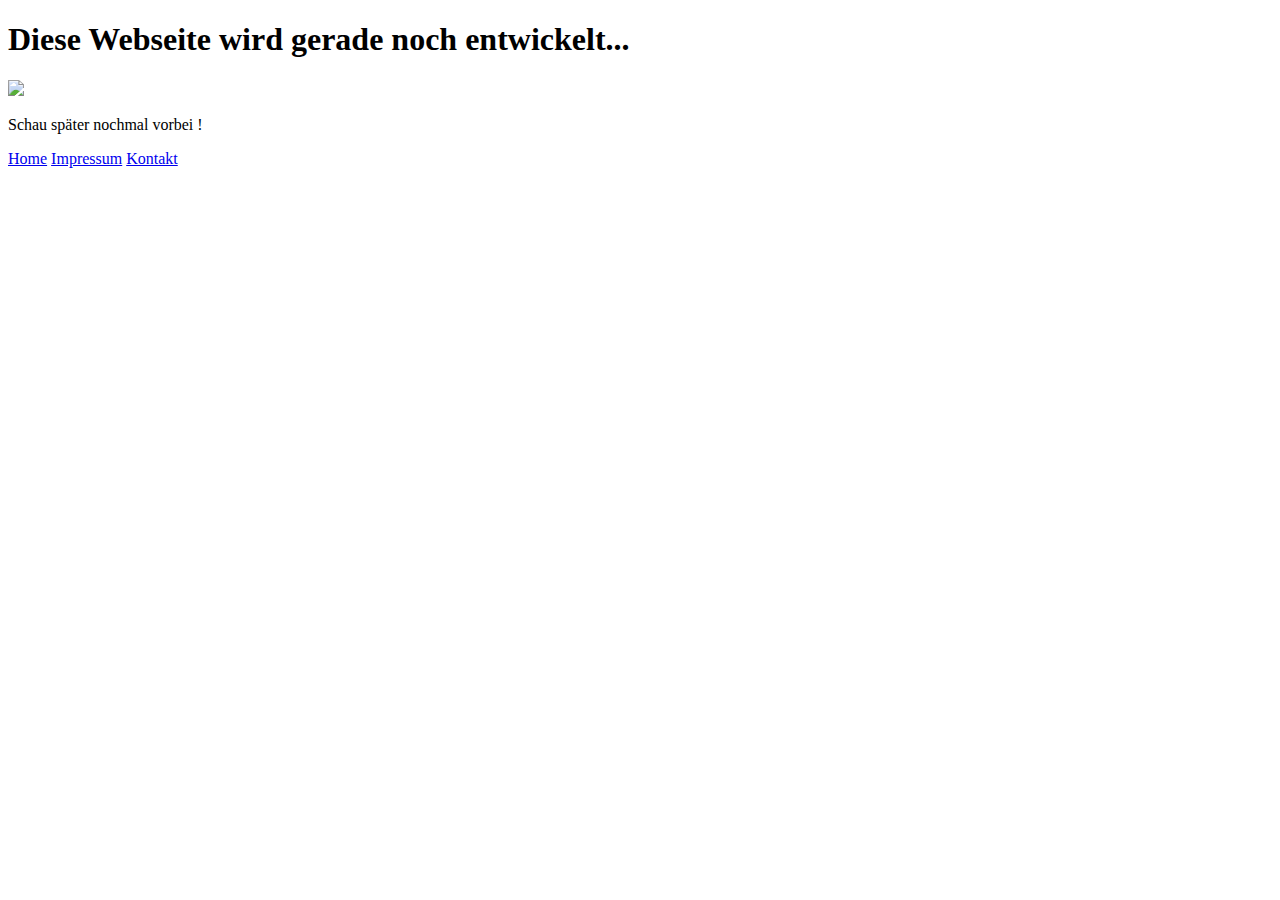
==== index.html @ 9340e3d8 "Create index.html" ====
<!DOCTYPE html>
<html lang="de">

<head>
    <meta charset="UTF-8">
    <meta name="viewport" content="width=device-width, initial-scale=1.0">
    <link rel="stylesheet" type="text/css" href="style.css" />
    <title>Baustelle der Website</title>
</head>

<body>
    <div class="kasten">
        <h1>Diese Webseite wird gerade noch entwickelt...</h1>
        <img src="Bild.jpg">
        <p>Schau später nochmal vorbei !</p>
    </div>
    <footer class="fußzeile">
        <nav>
            <a href="first projekt.html">Home</a>
            <a href="impressum.html">Impressum</a>
            <a href="kontakt.html">Kontakt</a>
        </nav>
    </footer>
</body>

</html>
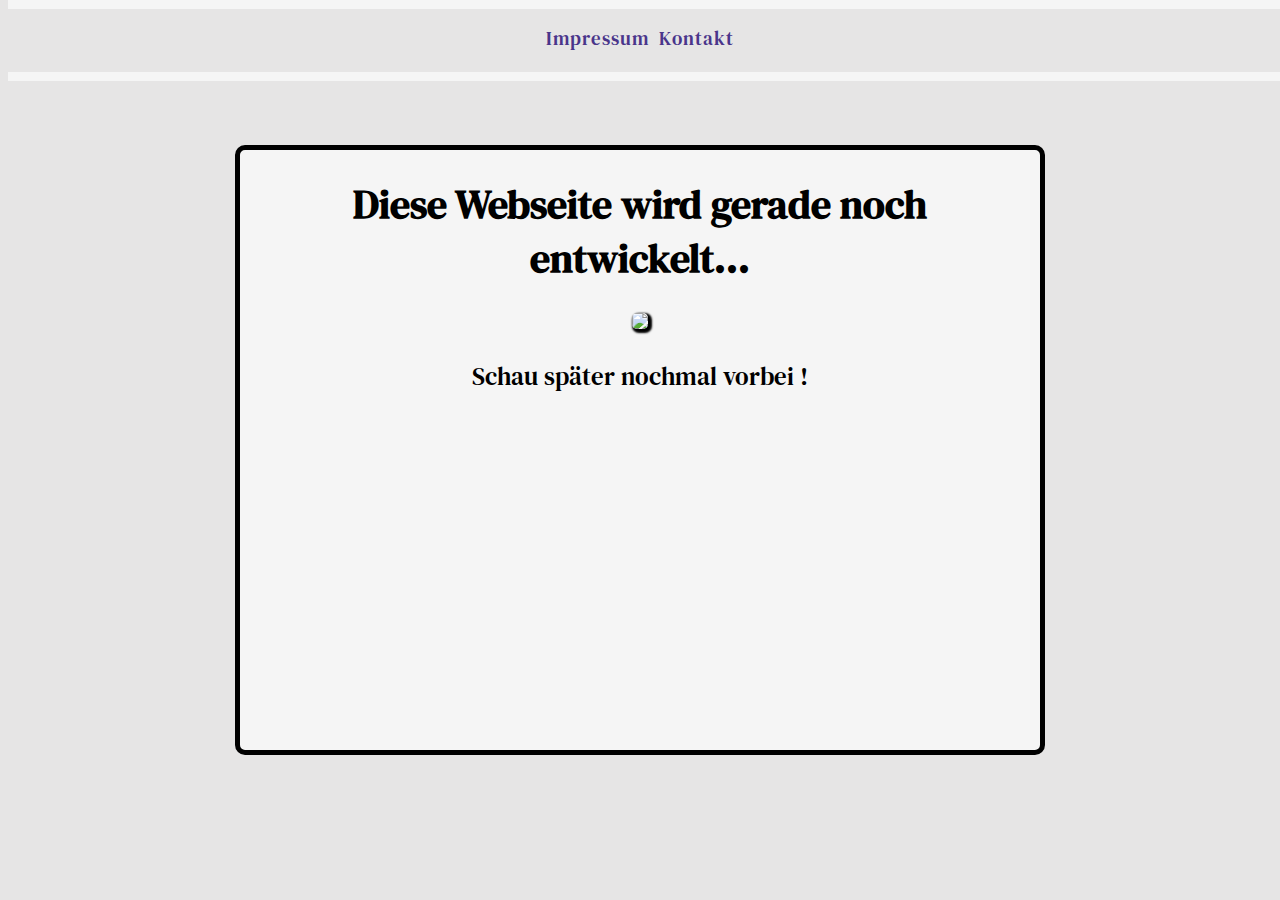
==== commit 4abc32d8: "Update" ====
--- a/index.html
+++ b/index.html
@@ -9,18 +9,19 @@
 </head>
 
 <body>
+    <header class="header1"></header>
+    <footer class="fußzeile">
+        <nav>
+            <a href="impressum.html">Impressum</a>
+            <a href="kontakt.html">Kontakt</a>
+        </nav>
+    </footer>
+    <header class="header2"></header>
     <div class="kasten">
         <h1>Diese Webseite wird gerade noch entwickelt...</h1>
         <img src="Bild.jpg">
         <p>Schau später nochmal vorbei !</p>
     </div>
-    <footer class="fußzeile">
-        <nav>
-            <a href="first projekt.html">Home</a>
-            <a href="impressum.html">Impressum</a>
-            <a href="kontakt.html">Kontakt</a>
-        </nav>
-    </footer>
 </body>
 
 </html>--- a/style.css
+++ b/style.css
@@ -0,0 +1,62 @@
+@import url('https://fonts.googleapis.com/css2?family=DM+Serif+Text:ital@0;1&display=swap');
+body {
+    background-color: rgb(230, 229, 229);
+    font-family: "DM Serif Text", serif;
+}
+
+.header1 {
+    background-color: whitesmoke;
+    position: absolute;
+    width: 100%;
+    height: 1%;
+    top: 0%;
+}
+
+.header2 {
+    background-color: whitesmoke;
+    position: absolute;
+    width: 100%;
+    height: 1%;
+    top: 8%;
+}
+
+.kasten {
+    background-color: whitesmoke;
+    width: 800px;
+    height: 600px;
+    border: 5px solid black;
+    border-radius: 10px;
+    text-align: center;
+    position: absolute;
+    top: 50%;
+    left: 50%;
+    transform: translate(-50%, -50%);
+}
+
+h1 {
+    font-size: 40px;
+}
+
+.kasten p {
+    font-size: 25px;
+}
+
+.kasten img {
+    width: 70%;
+    border-radius: 5px;
+    box-shadow: 2px 2px 2px 2px; 
+}
+
+.fußzeile {
+    display: flex;
+    justify-content: center;
+    margin-top: 2%;
+}
+
+.fußzeile a {
+    color: #4a358b;
+    letter-spacing: 1px;
+    margin: 3px;
+    text-decoration: none;
+    font-size: larger;
+}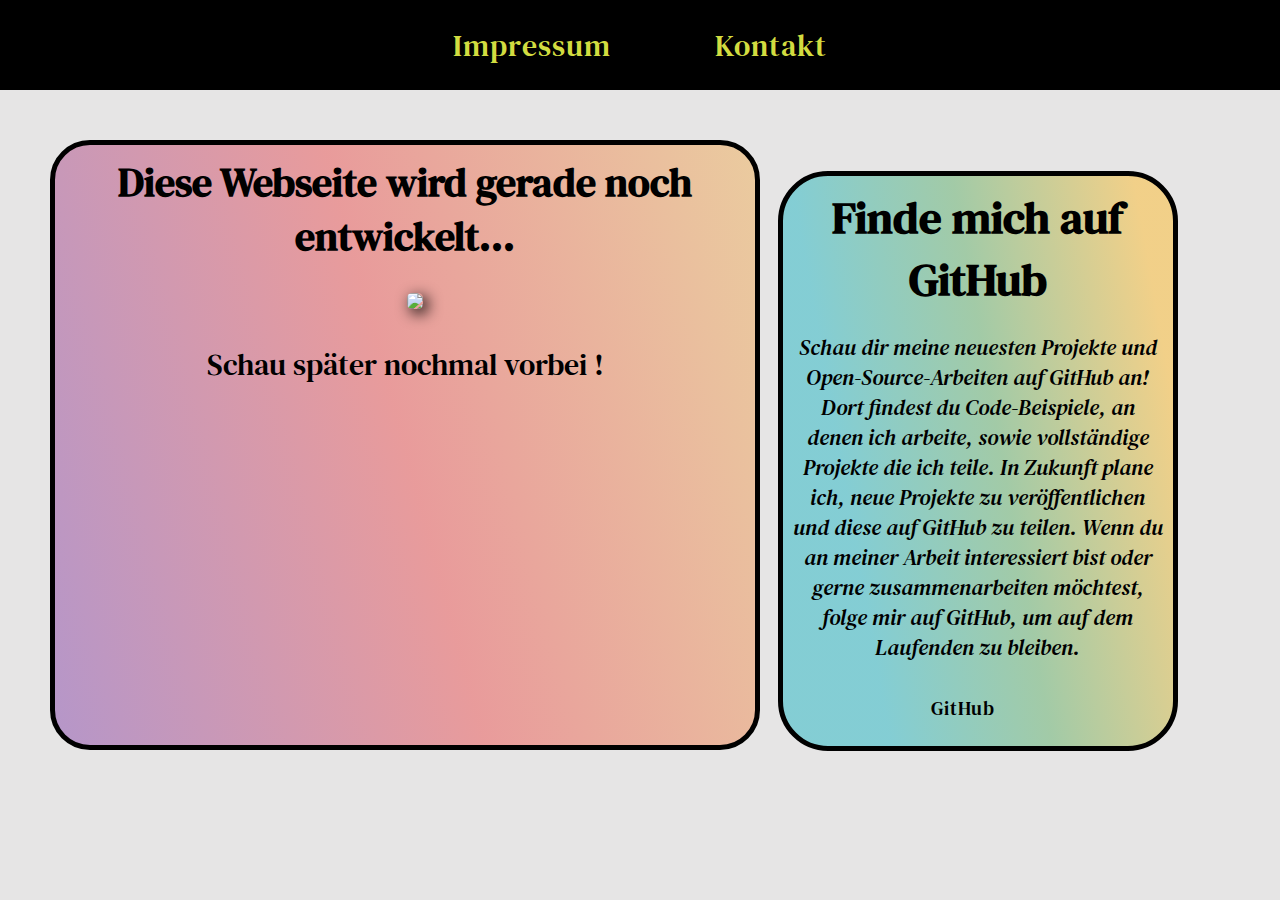
==== commit 21a212bc: "Design verbessert" ====
--- a/index.html
+++ b/index.html
@@ -5,23 +5,34 @@
     <meta charset="UTF-8">
     <meta name="viewport" content="width=device-width, initial-scale=1.0">
     <link rel="stylesheet" type="text/css" href="style.css" />
+    <script src="https://kit.fontawesome.com/ec14fa9f00.js" crossorigin="anonymous"></script>
     <title>Baustelle der Website</title>
 </head>
 
 <body>
-    <header class="header1"></header>
+    <div class="header1">
     <footer class="fußzeile">
         <nav>
             <a href="impressum.html">Impressum</a>
             <a href="kontakt.html">Kontakt</a>
         </nav>
     </footer>
-    <header class="header2"></header>
+    </div>
     <div class="kasten">
         <h1>Diese Webseite wird gerade noch entwickelt...</h1>
         <img src="Bild.jpg">
         <p>Schau später nochmal vorbei !</p>
     </div>
+    <div class="Hinweis-GitHub">
+        <h1>Finde mich auf GitHub</h1>
+        <p class="Hinweis-Text">
+            Schau dir meine neuesten Projekte und Open-Source-Arbeiten auf GitHub an! Dort findest du Code-Beispiele, an
+            denen ich arbeite, sowie vollständige Projekte die ich teile. In
+            Zukunft plane ich, neue Projekte zu veröffentlichen und diese auf GitHub zu teilen. Wenn du an
+            meiner Arbeit interessiert bist oder gerne zusammenarbeiten möchtest, folge mir auf GitHub, um auf dem
+            Laufenden zu bleiben.</p>
+        <a href="https://github.com/dashboard" class="GitHubLink"> <i class="fa-brands fa-github"></i>GitHub</a>
+    </div>
 </body>
 
 </html>--- a/style.css
+++ b/style.css
@@ -1,36 +1,37 @@
 @import url('https://fonts.googleapis.com/css2?family=DM+Serif+Text:ital@0;1&display=swap');
+
 body {
     background-color: rgb(230, 229, 229);
     font-family: "DM Serif Text", serif;
+    margin: auto;
 }
 
 .header1 {
-    background-color: whitesmoke;
-    position: absolute;
-    width: 100%;
-    height: 1%;
-    top: 0%;
-}
+    display: flex;
+    background-color: rgb(0, 0, 0);
+    height: 50px;
+    justify-content: space-evenly;
+    align-items: center;
+    padding: 20px;
 
-.header2 {
-    background-color: whitesmoke;
-    position: absolute;
-    width: 100%;
-    height: 1%;
-    top: 8%;
 }
 
 .kasten {
-    background-color: whitesmoke;
-    width: 800px;
+    width: 700px;
     height: 600px;
+    margin: 50px;
     border: 5px solid black;
-    border-radius: 10px;
+    border-radius: 40px;
     text-align: center;
-    position: absolute;
-    top: 50%;
-    left: 50%;
-    transform: translate(-50%, -50%);
+    flex: 1 1 0;
+    background: rgb(131, 58, 180);
+    background: linear-gradient(75deg, rgb(133, 72, 173, 0.5) 0%, rgb(235, 82, 82, 0.5) 50%, rgb(239, 177, 89, 0.5) 100%);
+}
+
+.kasten h1 {
+    margin-top: 10px;
+    font-size: 40px;
+    color: rgb(0, 0, 0);
 }
 
 h1 {
@@ -38,25 +39,74 @@
 }
 
 .kasten p {
-    font-size: 25px;
+    font-size: 30px;
+    color: rgb(0, 0, 0);
 }
 
 .kasten img {
     width: 70%;
+    margin: 30px 0 0 20px;
     border-radius: 5px;
-    box-shadow: 2px 2px 2px 2px; 
+    box-shadow: 4px 4px 15px;
 }
 
-.fußzeile {
-    display: flex;
-    justify-content: center;
-    margin-top: 2%;
+
+.fußzeile a {
+    color: #d2dc40;
+    letter-spacing: 1px;
+    margin: 50px;
+    text-decoration: none;
+    font-size: 30px;
 }
 
-.fußzeile a {
-    color: #4a358b;
+.Hinweis-GitHub {
+    background: rgb(34, 182, 195);
+    background: linear-gradient(80deg, rgba(34, 182, 195, 0.5) 22%, rgba(95, 176, 105, 0.5) 55%, rgba(253, 187, 45, 0.5) 92%);
+    width: 400px;
+    height: 580px;
+    border: 5px solid black;
+    padding: 10px;
+    border-radius: 50px;
+    position: absolute;
+    right: 8%;
+    top: 19%;
+    box-sizing: border-box;
+
+}
+
+h1 {
+    font-size: 45px;
+    margin: auto;
+    text-align: center;
+}
+
+.Hinweis-Text {
+    font-size: 22px;
+    font-style: italic;
+    text-align: center;
+
+}
+
+.GitHubLink {
+    text-decoration: none;
+    color: rgb(0, 0, 0);
+    font-size: larger;
+    cursor: pointer;
     letter-spacing: 1px;
-    margin: 3px;
-    text-decoration: none;
-    font-size: larger;
+    position: absolute;
+    left: 37%;
+    bottom: 4%;
+    transition: 0.5s;
+}
+
+.GitHubLink:hover {
+    color: #006fcf;
+    font-size: 20px;
+    display: inline-block;
+    transform: scale(1.1);
+}
+
+.fa-brands.fa-github {
+    font-size: 25px;
+    margin-right: 4px;
 }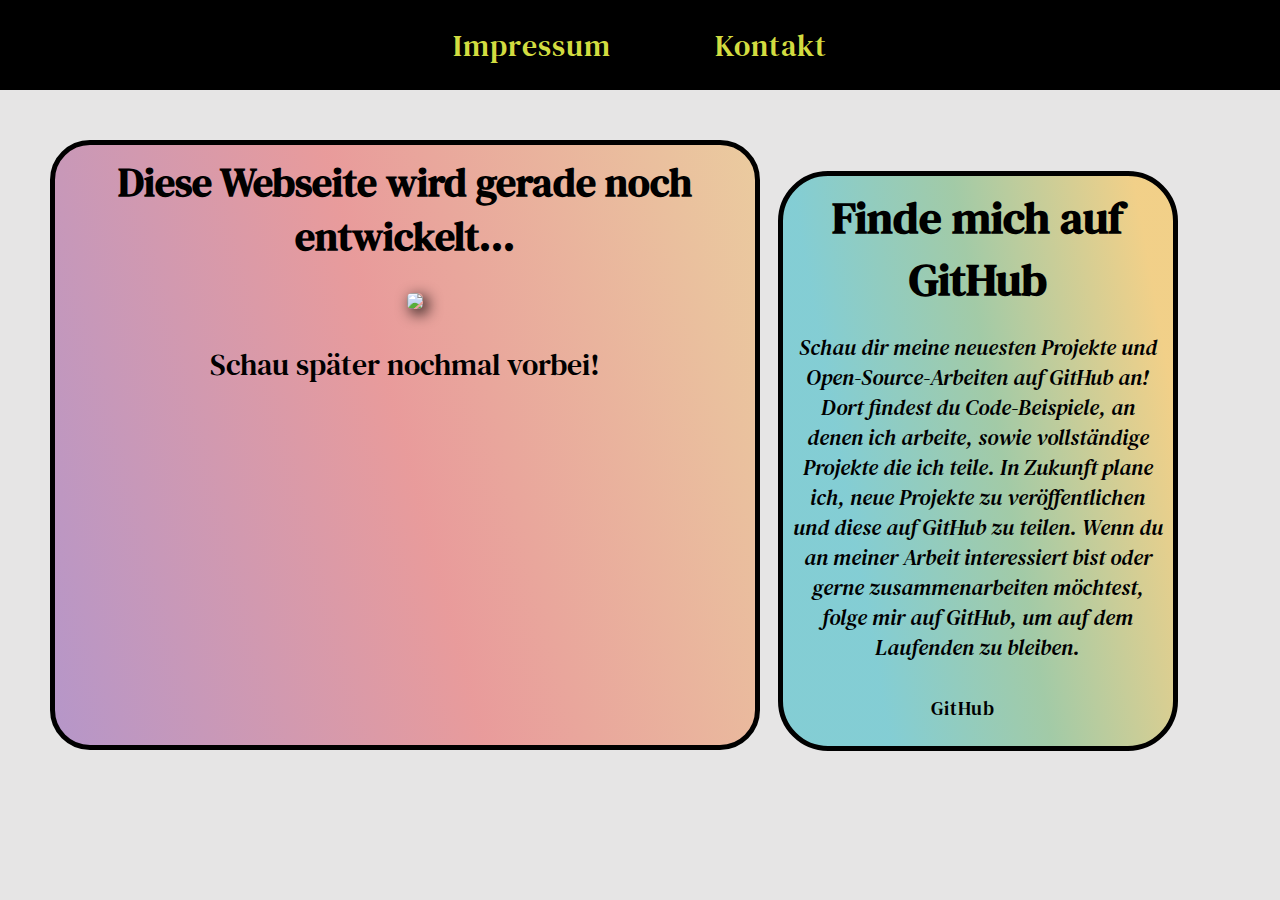
==== commit 3aa5c4bb: "Test" ====
--- a/index.html
+++ b/index.html
@@ -11,17 +11,17 @@
 
 <body>
     <div class="header1">
-    <footer class="fußzeile">
-        <nav>
-            <a href="impressum.html">Impressum</a>
-            <a href="kontakt.html">Kontakt</a>
-        </nav>
-    </footer>
+        <footer class="fußzeile">
+            <nav>
+                <a href="impressum.html">Impressum</a>
+                <a href="kontakt.html">Kontakt</a>
+            </nav>
+        </footer>
     </div>
     <div class="kasten">
         <h1>Diese Webseite wird gerade noch entwickelt...</h1>
         <img src="Bild.jpg">
-        <p>Schau später nochmal vorbei !</p>
+        <p>Schau später nochmal vorbei!</p>
     </div>
     <div class="Hinweis-GitHub">
         <h1>Finde mich auf GitHub</h1>
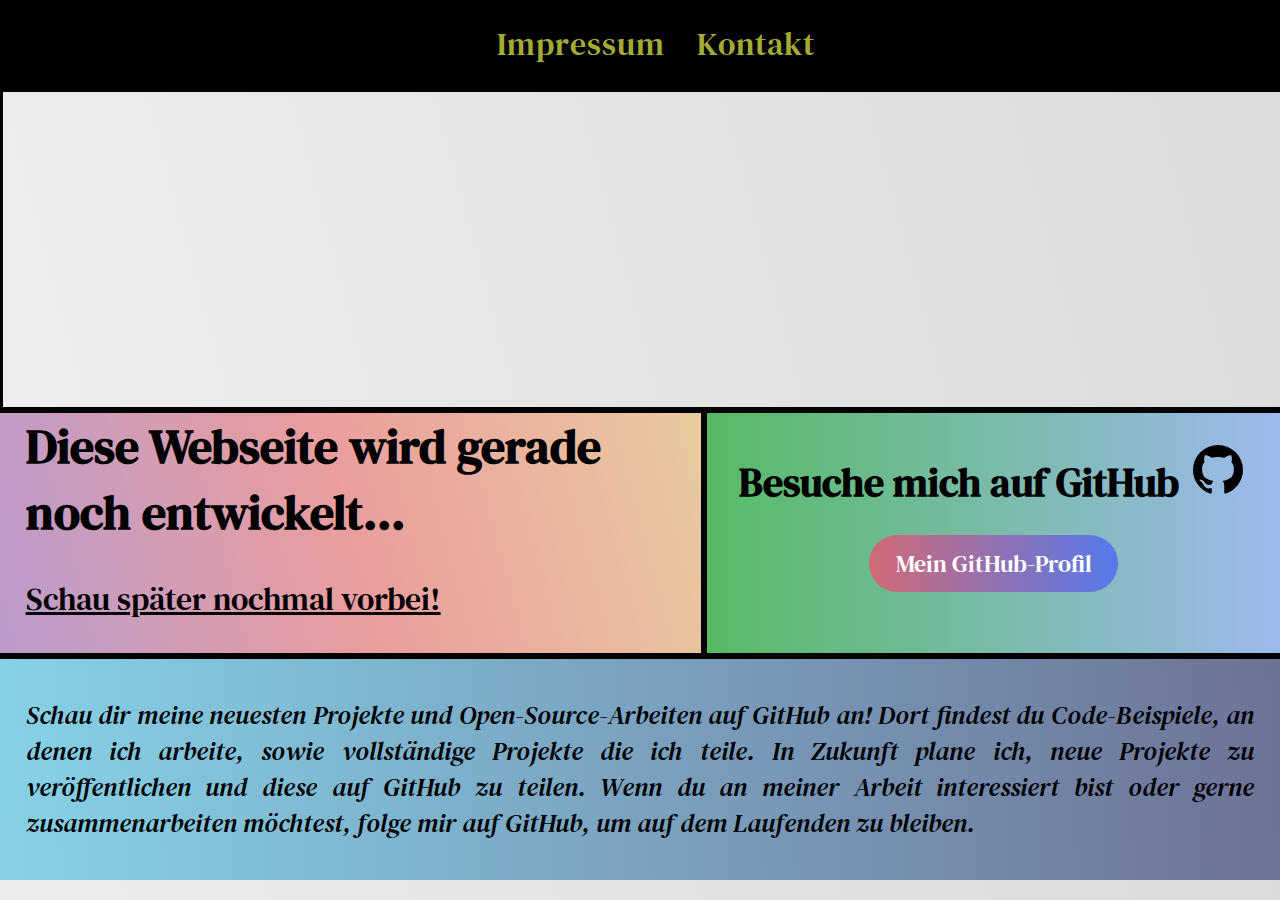
==== commit 6f11d475: "Redesign + Codequalität verbessert" ====
--- a/index.html
+++ b/index.html
@@ -5,33 +5,43 @@
     <meta charset="UTF-8">
     <meta name="viewport" content="width=device-width, initial-scale=1.0">
     <link rel="stylesheet" type="text/css" href="style.css" />
-    <script src="https://kit.fontawesome.com/ec14fa9f00.js" crossorigin="anonymous"></script>
-    <title>Baustelle der Website</title>
+    <link href="https://unpkg.com/boxicons/css/boxicons.min.css" rel="stylesheet">
+    <title>Construktion-Website</title>
 </head>
 
 <body>
-    <div class="header1">
-        <footer class="fußzeile">
-            <nav>
+    <div class="header">
+        <header>
+            <nav class="header a">
                 <a href="impressum.html">Impressum</a>
                 <a href="kontakt.html">Kontakt</a>
             </nav>
-        </footer>
+        </header>
     </div>
-    <div class="kasten">
-        <h1>Diese Webseite wird gerade noch entwickelt...</h1>
-        <img src="Bild.jpg">
-        <p>Schau später nochmal vorbei!</p>
-    </div>
-    <div class="Hinweis-GitHub">
-        <h1>Finde mich auf GitHub</h1>
-        <p class="Hinweis-Text">
-            Schau dir meine neuesten Projekte und Open-Source-Arbeiten auf GitHub an! Dort findest du Code-Beispiele, an
-            denen ich arbeite, sowie vollständige Projekte die ich teile. In
-            Zukunft plane ich, neue Projekte zu veröffentlichen und diese auf GitHub zu teilen. Wenn du an
-            meiner Arbeit interessiert bist oder gerne zusammenarbeiten möchtest, folge mir auf GitHub, um auf dem
-            Laufenden zu bleiben.</p>
-        <a href="https://github.com/dashboard" class="GitHubLink"> <i class="fa-brands fa-github"></i>GitHub</a>
+
+    <div class="containerImg"></div>
+    <div class="maincontainer">
+        <div class="containerHeadline">
+            <h1>Diese Webseite wird gerade noch entwickelt...</h1>
+            <p>Schau später nochmal vorbei!</p>
+        </div>
+
+        <div class="containerGitHub">
+            <h1>Besuche mich auf GitHub  <i class='bx bxl-github'></i></h1>
+            <a href="https://github.com/Andrei04-0106" class="GitHubLink">Mein
+                GitHub-Profil</a>
+        </div>
+
+        <div class="containerText">
+            <p>Schau dir meine neuesten Projekte und Open-Source-Arbeiten auf GitHub an! Dort findest du Code-Beispiele,
+                an
+                denen ich arbeite, sowie vollständige Projekte die ich teile. In Zukunft plane ich, neue Projekte zu
+                veröffentlichen und
+                diese auf GitHub zu teilen. Wenn du an meiner Arbeit interessiert bist oder gerne zusammenarbeiten
+                möchtest,
+                folge mir auf
+                GitHub, um auf dem Laufenden zu bleiben.</p>
+        </div>
     </div>
 </body>
 
--- a/style.css
+++ b/style.css
@@ -1,112 +1,120 @@
 @import url('https://fonts.googleapis.com/css2?family=DM+Serif+Text:ital@0;1&display=swap');
 
 body {
-    background-color: rgb(230, 229, 229);
+    background: linear-gradient(75deg, rgba(227, 224, 220, 0.5), rgb(178, 182, 186, 0.5));
     font-family: "DM Serif Text", serif;
-    margin: auto;
+    margin: 0%;
+    height: 100%;
+    width: 100%;
+    overflow: hidden;
 }
 
-.header1 {
+.header {
     display: flex;
     background-color: rgb(0, 0, 0);
-    height: 50px;
     justify-content: space-evenly;
-    align-items: center;
-    padding: 20px;
-
+    padding: 0.7em;
 }
 
-.kasten {
-    width: 700px;
-    height: 600px;
-    margin: 50px;
-    border: 5px solid black;
-    border-radius: 40px;
-    text-align: center;
-    flex: 1 1 0;
+.header a {
+    color: rgb(210, 220, 64, 0.8);
+    letter-spacing: 1px;
+    text-decoration: none;
+    font-size: 2em;
+    margin-left: 1em;
+}
+
+.header a:hover {
+    color: rgb(210, 220, 64);
+    box-shadow: 0px 5px 0px 0px rgba(255, 255, 0);
+}
+
+.containerImg {
+    width: 100%;
+    height: 35vh;
+    border: solid black;
+    background-image: url(Bild.jpg);
+    background-repeat: no-repeat;
+    background-size: cover;
+    background-position: center;
+}
+
+.maincontainer {
+    display: flex;
+    flex-wrap: wrap;
+    box-sizing: border-box;
+}
+
+.containerHeadline {
+    border-right: solid black;
+    border-top: solid black;
+    border-bottom: solid black;
+    padding-left: 2%;
+    flex: 1 1 50%;
+    box-sizing: border-box;
     background: rgb(131, 58, 180);
     background: linear-gradient(75deg, rgb(133, 72, 173, 0.5) 0%, rgb(235, 82, 82, 0.5) 50%, rgb(239, 177, 89, 0.5) 100%);
 }
 
-.kasten h1 {
-    margin-top: 10px;
-    font-size: 40px;
-    color: rgb(0, 0, 0);
+.containerHeadline h1 {
+    font-size: 3rem;
+    margin: auto;
 }
 
-h1 {
-    font-size: 40px;
+.containerHeadline p {
+    font-size: 2rem;
+    text-decoration: underline;
 }
 
-.kasten p {
-    font-size: 30px;
-    color: rgb(0, 0, 0);
+.containerGitHub {
+    border-top: solid black;
+    border-bottom: solid black;
+    border-left: solid black;
+    flex: 1 1 40%;
+    box-sizing: border-box;
+    display: flex;
+    align-items: center;
+    flex-direction: column;
+    background: linear-gradient(90deg, rgb(86, 187, 101) 0%, rgb(157, 186, 237) 100%);
 }
 
-.kasten img {
-    width: 70%;
-    margin: 30px 0 0 20px;
-    border-radius: 5px;
-    box-shadow: 4px 4px 15px;
+.containerGitHub h1 {
+    font-size: 2.5em;
 }
 
-
-.fußzeile a {
-    color: #d2dc40;
-    letter-spacing: 1px;
-    margin: 50px;
-    text-decoration: none;
-    font-size: 30px;
+i {
+    font-size: 1.5em;
+    display: inline-block;
 }
 
-.Hinweis-GitHub {
-    background: rgb(34, 182, 195);
-    background: linear-gradient(80deg, rgba(34, 182, 195, 0.5) 22%, rgba(95, 176, 105, 0.5) 55%, rgba(253, 187, 45, 0.5) 92%);
-    width: 400px;
-    height: 580px;
-    border: 5px solid black;
-    padding: 10px;
-    border-radius: 50px;
-    position: absolute;
-    right: 8%;
-    top: 19%;
-    box-sizing: border-box;
+.GitHubLink {
+    font-size: 1.5em;
+    background: linear-gradient(90deg, rgb(252, 70, 107, 0.7), rgb(63, 94, 251, 0.7));
+    border: none;
+    border-radius: 3rem;
+    padding: 0.5em;
+    color: rgb(255, 255, 255);
+    text-decoration: none;
+    width: 25vh;
+    text-align: center;
+    transition: transform 0.5s ease, font-size 0.5s ease, color 0.5s ease;
 
 }
 
-h1 {
-    font-size: 45px;
-    margin: auto;
-    text-align: center;
-}
-
-.Hinweis-Text {
-    font-size: 22px;
-    font-style: italic;
-    text-align: center;
-
-}
-
-.GitHubLink {
-    text-decoration: none;
-    color: rgb(0, 0, 0);
-    font-size: larger;
-    cursor: pointer;
-    letter-spacing: 1px;
-    position: absolute;
-    left: 37%;
-    bottom: 4%;
-    transition: 0.5s;
-}
-
 .GitHubLink:hover {
-    color: #006fcf;
-    font-size: 20px;
-    display: inline-block;
+    background: linear-gradient(90deg, rgb(252, 70, 107, 0.9), rgb(63, 94, 251, 0.9));
+    color: black;
+    box-shadow: 4px 4px 15px;
     transform: scale(1.1);
 }
 
-.fa-brands.fa-github {
-    font-size: 25px;
-    margin-right: 4px;
+.containerText {
+    border-top: solid black;
+    flex: 1 1 50%;
+    box-sizing: border-box;
+    font-size: 1.6em;
+    padding: 0.5em 1em;
+    text-align: justify;
+    font-style: italic;
+    background: linear-gradient(90deg, rgb(28, 181, 224, 0.5) 0%, rgb(0, 8, 81, 0.5) 100%);
 }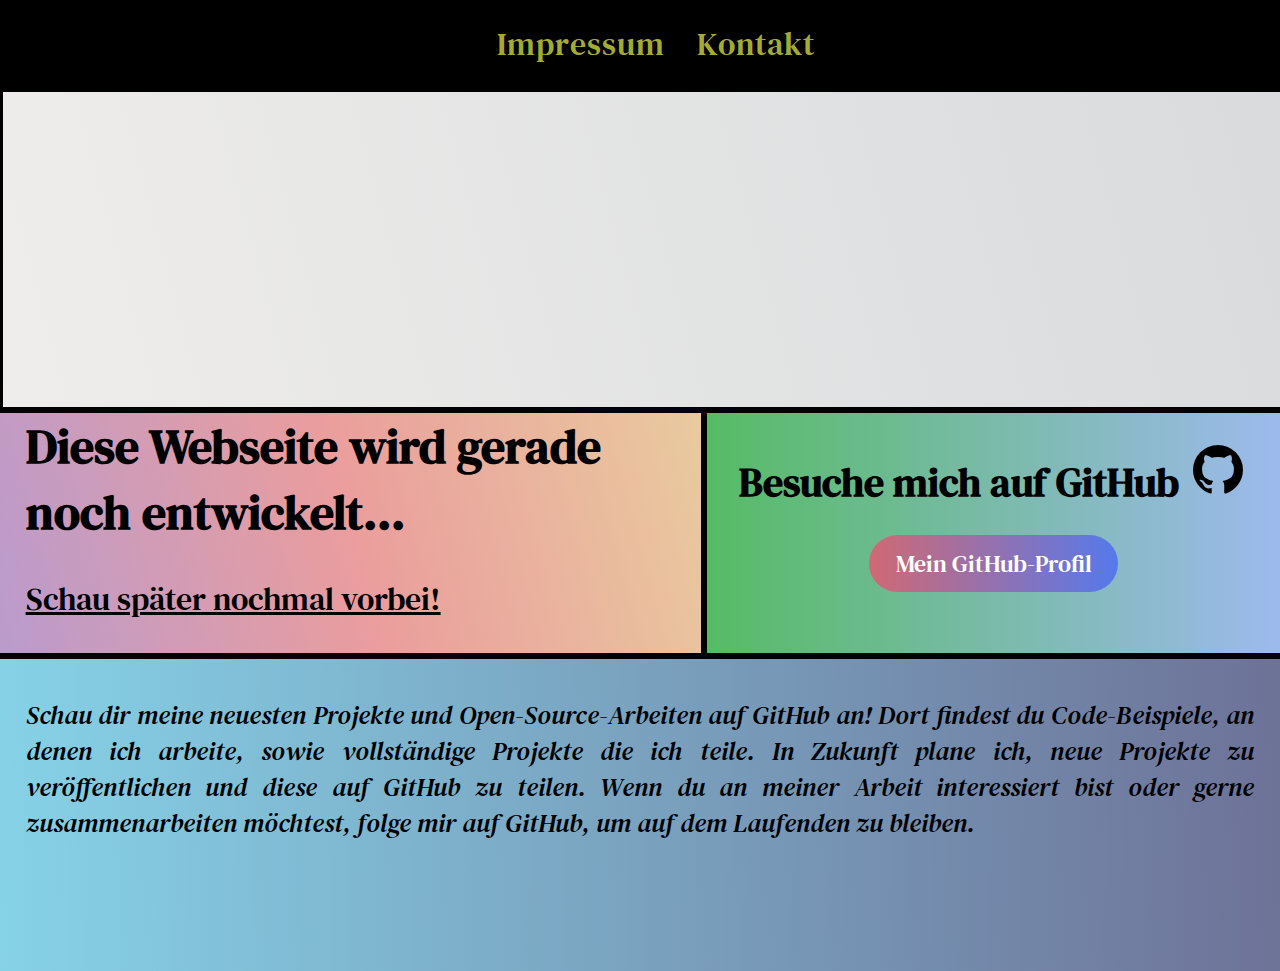
==== commit f6c1cd63: "Verschiedene layouts mit @Media" ====
--- a/index.html
+++ b/index.html
@@ -1,48 +1,50 @@
 <!DOCTYPE html>
 <html lang="de">
+  <head>
+    <meta charset="UTF-8" />
+    <meta name="viewport" content="width=device-width, initial-scale=1.0" />
+    <link rel="stylesheet" type="text/css" href="style.css" />
+    <link
+      href="https://unpkg.com/boxicons/css/boxicons.min.css"
+      rel="stylesheet"
+    />
+    <title>Construktion-Website</title>
+  </head>
 
-<head>
-    <meta charset="UTF-8">
-    <meta name="viewport" content="width=device-width, initial-scale=1.0">
-    <link rel="stylesheet" type="text/css" href="style.css" />
-    <link href="https://unpkg.com/boxicons/css/boxicons.min.css" rel="stylesheet">
-    <title>Construktion-Website</title>
-</head>
-
-<body>
+  <body>
     <div class="header">
-        <header>
-            <nav class="header a">
-                <a href="impressum.html">Impressum</a>
-                <a href="kontakt.html">Kontakt</a>
-            </nav>
-        </header>
+      <header>
+        <nav class="header a">
+          <a href="impressum.html">Impressum</a>
+          <a href="kontakt.html">Kontakt</a>
+        </nav>
+      </header>
     </div>
 
     <div class="containerImg"></div>
     <div class="maincontainer">
-        <div class="containerHeadline">
-            <h1>Diese Webseite wird gerade noch entwickelt...</h1>
-            <p>Schau später nochmal vorbei!</p>
-        </div>
+      <div class="containerHeadline">
+        <h1>Diese Webseite wird gerade noch entwickelt...</h1>
+        <p>Schau später nochmal vorbei!</p>
+      </div>
 
-        <div class="containerGitHub">
-            <h1>Besuche mich auf GitHub  <i class='bx bxl-github'></i></h1>
-            <a href="https://github.com/Andrei04-0106" class="GitHubLink">Mein
-                GitHub-Profil</a>
-        </div>
+      <div class="containerGitHub">
+        <h1>Besuche mich auf GitHub <i class="bx bxl-github"></i></h1>
+        <a href="https://github.com/Andrei04-0106" class="GitHubLink"
+          >Mein GitHub-Profil</a
+        >
+      </div>
 
-        <div class="containerText">
-            <p>Schau dir meine neuesten Projekte und Open-Source-Arbeiten auf GitHub an! Dort findest du Code-Beispiele,
-                an
-                denen ich arbeite, sowie vollständige Projekte die ich teile. In Zukunft plane ich, neue Projekte zu
-                veröffentlichen und
-                diese auf GitHub zu teilen. Wenn du an meiner Arbeit interessiert bist oder gerne zusammenarbeiten
-                möchtest,
-                folge mir auf
-                GitHub, um auf dem Laufenden zu bleiben.</p>
-        </div>
+      <div class="containerText">
+        <p>
+          Schau dir meine neuesten Projekte und Open-Source-Arbeiten auf GitHub
+          an! Dort findest du Code-Beispiele, an denen ich arbeite, sowie
+          vollständige Projekte die ich teile. In Zukunft plane ich, neue
+          Projekte zu veröffentlichen und diese auf GitHub zu teilen. Wenn du an
+          meiner Arbeit interessiert bist oder gerne zusammenarbeiten möchtest,
+          folge mir auf GitHub, um auf dem Laufenden zu bleiben.
+        </p>
+      </div>
     </div>
-</body>
-
-</html>+  </body>
+</html>
--- a/style.css
+++ b/style.css
@@ -1,35 +1,301 @@
-@import url('https://fonts.googleapis.com/css2?family=DM+Serif+Text:ital@0;1&display=swap');
+@import url("https://fonts.googleapis.com/css2?family=DM+Serif+Text:ital@0;1&display=swap");
 
 body {
-    background: linear-gradient(75deg, rgba(227, 224, 220, 0.5), rgb(178, 182, 186, 0.5));
+  background: linear-gradient(
+    75deg,
+    rgba(227, 224, 220, 0.5),
+    rgb(178, 182, 186, 0.5)
+  );
+  font-family: "DM Serif Text", serif;
+  margin: 0%;
+  height: 100%;
+  width: 100%;
+}
+
+.header {
+  display: flex;
+  background-color: rgb(0, 0, 0);
+  justify-content: space-evenly;
+  padding: 0.4em;
+}
+
+.header a {
+  color: rgb(210, 220, 64, 0.8);
+  letter-spacing: 1px;
+  text-decoration: none;
+  font-size: 1.5em;
+  margin-left: 0.5em;
+}
+
+.header a:hover {
+  color: rgb(210, 220, 64);
+  box-shadow: 0px 5px 0px 0px rgba(255, 255, 0);
+}
+
+.containerImg {
+  width: 100%;
+  height: 18vh;
+  border-bottom: solid black;
+  background-image: url(Bild.jpg);
+  background-repeat: no-repeat;
+  background-size: cover;
+  background-position: center;
+}
+
+.containerHeadline {
+  border-bottom: solid black;
+  padding-left: 2%;
+  flex: 1 1 50%;
+  box-sizing: border-box;
+  background: rgb(131, 58, 180);
+  background: linear-gradient(
+    75deg,
+    rgb(133, 72, 173, 0.5) 0%,
+    rgb(235, 82, 82, 0.5) 50%,
+    rgb(239, 177, 89, 0.5) 100%
+  );
+}
+
+.containerHeadline h1 {
+  font-size: 1.8em;
+  margin: auto;
+}
+
+.containerHeadline p {
+  font-size: 1rem;
+  text-decoration: underline;
+}
+
+.containerGitHub {
+  flex: 1 1 40%;
+  display: flex;
+  align-items: center;
+  flex-direction: column;
+  background: linear-gradient(
+    90deg,
+    rgb(86, 187, 101) 0%,
+    rgb(157, 186, 237) 100%
+  );
+}
+
+.containerGitHub h1 {
+  font-size: 1.5em;
+}
+
+i {
+  font-size: 1em;
+  display: inline-block;
+}
+
+.GitHubLink {
+  font-size: 0.5em;
+  background: linear-gradient(
+    90deg,
+    rgb(252, 70, 107, 0.7),
+    rgb(63, 94, 251, 0.7)
+  );
+  border: none;
+  border-radius: 3rem;
+  padding: 0.5em;
+  margin-bottom: 2em;
+  color: rgb(255, 255, 255);
+  text-decoration: none;
+  width: 15vh;
+  text-align: center;
+  transition: transform 0.5s ease, font-size 0.5s ease, color 0.5s ease;
+}
+
+.GitHubLink:hover {
+  background: linear-gradient(
+    90deg,
+    rgb(252, 70, 107, 0.9),
+    rgb(63, 94, 251, 0.9)
+  );
+  color: black;
+  box-shadow: 4px 4px 15px;
+  transform: scale(1.1);
+}
+
+.containerText {
+  flex: 1 1 50%;
+  font-size: 1em;
+  padding-left: 1em;
+  border-top: solid black;
+  font-style: italic;
+  height: 100vh;
+  background: linear-gradient(
+    90deg,
+    rgb(28, 181, 224, 0.5) 0%,
+    rgb(0, 8, 81, 0.5) 100%
+  );
+}
+
+@media (min-width: 600px) {
+  body {
+    background: linear-gradient(
+      75deg,
+      rgba(227, 224, 220, 0.5),
+      rgb(178, 182, 186, 0.5)
+    );
+    font-family: "DM Serif Text", serif;
+    margin: 0%;
+    overflow: scroll;
+  }
+}
+
+.header {
+  display: flex;
+  background-color: rgb(0, 0, 0);
+  justify-content: space-evenly;
+  padding: 0.6em;
+}
+
+.header a {
+  color: rgb(210, 220, 64, 0.8);
+  letter-spacing: 1px;
+  text-decoration: none;
+  font-size: 1.8em;
+  margin-left: 0.8em;
+}
+
+.header a:hover {
+  color: rgb(210, 220, 64);
+  box-shadow: 0px 5px 0px 0px rgba(255, 255, 0);
+}
+
+.containerImg {
+  width: 100%;
+  height: 25vh;
+  border-bottom: solid black;
+  background-image: url(Bild.jpg);
+  background-repeat: no-repeat;
+  background-size: cover;
+  background-position: center;
+}
+
+.containerHeadline {
+  border-bottom: solid black;
+  padding-left: 2%;
+  flex: 1 1 50%;
+  box-sizing: border-box;
+  background: rgb(131, 58, 180);
+  background: linear-gradient(
+    75deg,
+    rgb(133, 72, 173, 0.5) 0%,
+    rgb(235, 82, 82, 0.5) 50%,
+    rgb(239, 177, 89, 0.5) 100%
+  );
+}
+
+.containerHeadline h1 {
+  font-size: 2.5em;
+  margin: auto;
+}
+
+.containerHeadline p {
+  font-size: 1.5rem;
+  text-decoration: underline;
+}
+
+.containerGitHub {
+  flex: 1 1 40%;
+  display: flex;
+  align-items: center;
+  flex-direction: column;
+  background: linear-gradient(
+    90deg,
+    rgb(86, 187, 101) 0%,
+    rgb(157, 186, 237) 100%
+  );
+}
+
+.containerGitHub h1 {
+  font-size: 2em;
+}
+
+i {
+  font-size: 1.3em;
+  display: inline-block;
+}
+
+.GitHubLink {
+  font-size: 1em;
+  background: linear-gradient(
+    90deg,
+    rgb(252, 70, 107, 0.7),
+    rgb(63, 94, 251, 0.7)
+  );
+  border: none;
+  border-radius: 3rem;
+  padding: 1em;
+  margin-bottom: 2em;
+  color: rgb(255, 255, 255);
+  text-decoration: none;
+  width: 20vh;
+  transition: transform 0.5s ease, font-size 0.5s ease, color 0.5s ease;
+}
+
+.GitHubLink:hover {
+  background: linear-gradient(
+    90deg,
+    rgb(252, 70, 107, 0.9),
+    rgb(63, 94, 251, 0.9)
+  );
+  color: black;
+  box-shadow: 4px 4px 15px;
+  transform: scale(1.1);
+}
+
+.containerText {
+  flex: 1 1 50%;
+  font-size: 1.3em;
+  padding-left: 1em;
+  height: 30vh;
+  border-top: solid black;
+  font-style: italic;
+  height: 35vh;
+  background: linear-gradient(
+    90deg,
+    rgb(28, 181, 224, 0.5) 0%,
+    rgb(0, 8, 81, 0.5) 100%
+  );
+}
+
+@media (min-width: 1050px) {
+  body {
+    background: linear-gradient(
+      75deg,
+      rgba(227, 224, 220, 0.5),
+      rgb(178, 182, 186, 0.5)
+    );
     font-family: "DM Serif Text", serif;
     margin: 0%;
     height: 100%;
     width: 100%;
-    overflow: hidden;
-}
-
-.header {
+    overflow: scroll;
+  }
+
+  .header {
     display: flex;
     background-color: rgb(0, 0, 0);
     justify-content: space-evenly;
     padding: 0.7em;
-}
-
-.header a {
+  }
+
+  .header a {
     color: rgb(210, 220, 64, 0.8);
     letter-spacing: 1px;
     text-decoration: none;
     font-size: 2em;
     margin-left: 1em;
-}
-
-.header a:hover {
+  }
+
+  .header a:hover {
     color: rgb(210, 220, 64);
     box-shadow: 0px 5px 0px 0px rgba(255, 255, 0);
-}
-
-.containerImg {
+  }
+
+  .containerImg {
     width: 100%;
     height: 35vh;
     border: solid black;
@@ -37,15 +303,15 @@
     background-repeat: no-repeat;
     background-size: cover;
     background-position: center;
-}
-
-.maincontainer {
+  }
+
+  .maincontainer {
     display: flex;
     flex-wrap: wrap;
     box-sizing: border-box;
-}
-
-.containerHeadline {
+  }
+
+  .containerHeadline {
     border-right: solid black;
     border-top: solid black;
     border-bottom: solid black;
@@ -53,20 +319,25 @@
     flex: 1 1 50%;
     box-sizing: border-box;
     background: rgb(131, 58, 180);
-    background: linear-gradient(75deg, rgb(133, 72, 173, 0.5) 0%, rgb(235, 82, 82, 0.5) 50%, rgb(239, 177, 89, 0.5) 100%);
-}
-
-.containerHeadline h1 {
+    background: linear-gradient(
+      75deg,
+      rgb(133, 72, 173, 0.5) 0%,
+      rgb(235, 82, 82, 0.5) 50%,
+      rgb(239, 177, 89, 0.5) 100%
+    );
+  }
+
+  .containerHeadline h1 {
     font-size: 3rem;
     margin: auto;
-}
-
-.containerHeadline p {
+  }
+
+  .containerHeadline p {
     font-size: 2rem;
     text-decoration: underline;
-}
-
-.containerGitHub {
+  }
+
+  .containerGitHub {
     border-top: solid black;
     border-bottom: solid black;
     border-left: solid black;
@@ -75,21 +346,29 @@
     display: flex;
     align-items: center;
     flex-direction: column;
-    background: linear-gradient(90deg, rgb(86, 187, 101) 0%, rgb(157, 186, 237) 100%);
-}
-
-.containerGitHub h1 {
+    background: linear-gradient(
+      90deg,
+      rgb(86, 187, 101) 0%,
+      rgb(157, 186, 237) 100%
+    );
+  }
+
+  .containerGitHub h1 {
     font-size: 2.5em;
-}
-
-i {
+  }
+
+  i {
     font-size: 1.5em;
     display: inline-block;
-}
-
-.GitHubLink {
+  }
+
+  .GitHubLink {
     font-size: 1.5em;
-    background: linear-gradient(90deg, rgb(252, 70, 107, 0.7), rgb(63, 94, 251, 0.7));
+    background: linear-gradient(
+      90deg,
+      rgb(252, 70, 107, 0.7),
+      rgb(63, 94, 251, 0.7)
+    );
     border: none;
     border-radius: 3rem;
     padding: 0.5em;
@@ -98,17 +377,20 @@
     width: 25vh;
     text-align: center;
     transition: transform 0.5s ease, font-size 0.5s ease, color 0.5s ease;
-
-}
-
-.GitHubLink:hover {
-    background: linear-gradient(90deg, rgb(252, 70, 107, 0.9), rgb(63, 94, 251, 0.9));
+  }
+
+  .GitHubLink:hover {
+    background: linear-gradient(
+      90deg,
+      rgb(252, 70, 107, 0.9),
+      rgb(63, 94, 251, 0.9)
+    );
     color: black;
     box-shadow: 4px 4px 15px;
     transform: scale(1.1);
-}
-
-.containerText {
+  }
+
+  .containerText {
     border-top: solid black;
     flex: 1 1 50%;
     box-sizing: border-box;
@@ -116,5 +398,10 @@
     padding: 0.5em 1em;
     text-align: justify;
     font-style: italic;
-    background: linear-gradient(90deg, rgb(28, 181, 224, 0.5) 0%, rgb(0, 8, 81, 0.5) 100%);
-}+    background: linear-gradient(
+      90deg,
+      rgb(28, 181, 224, 0.5) 0%,
+      rgb(0, 8, 81, 0.5) 100%
+    );
+  }
+}
